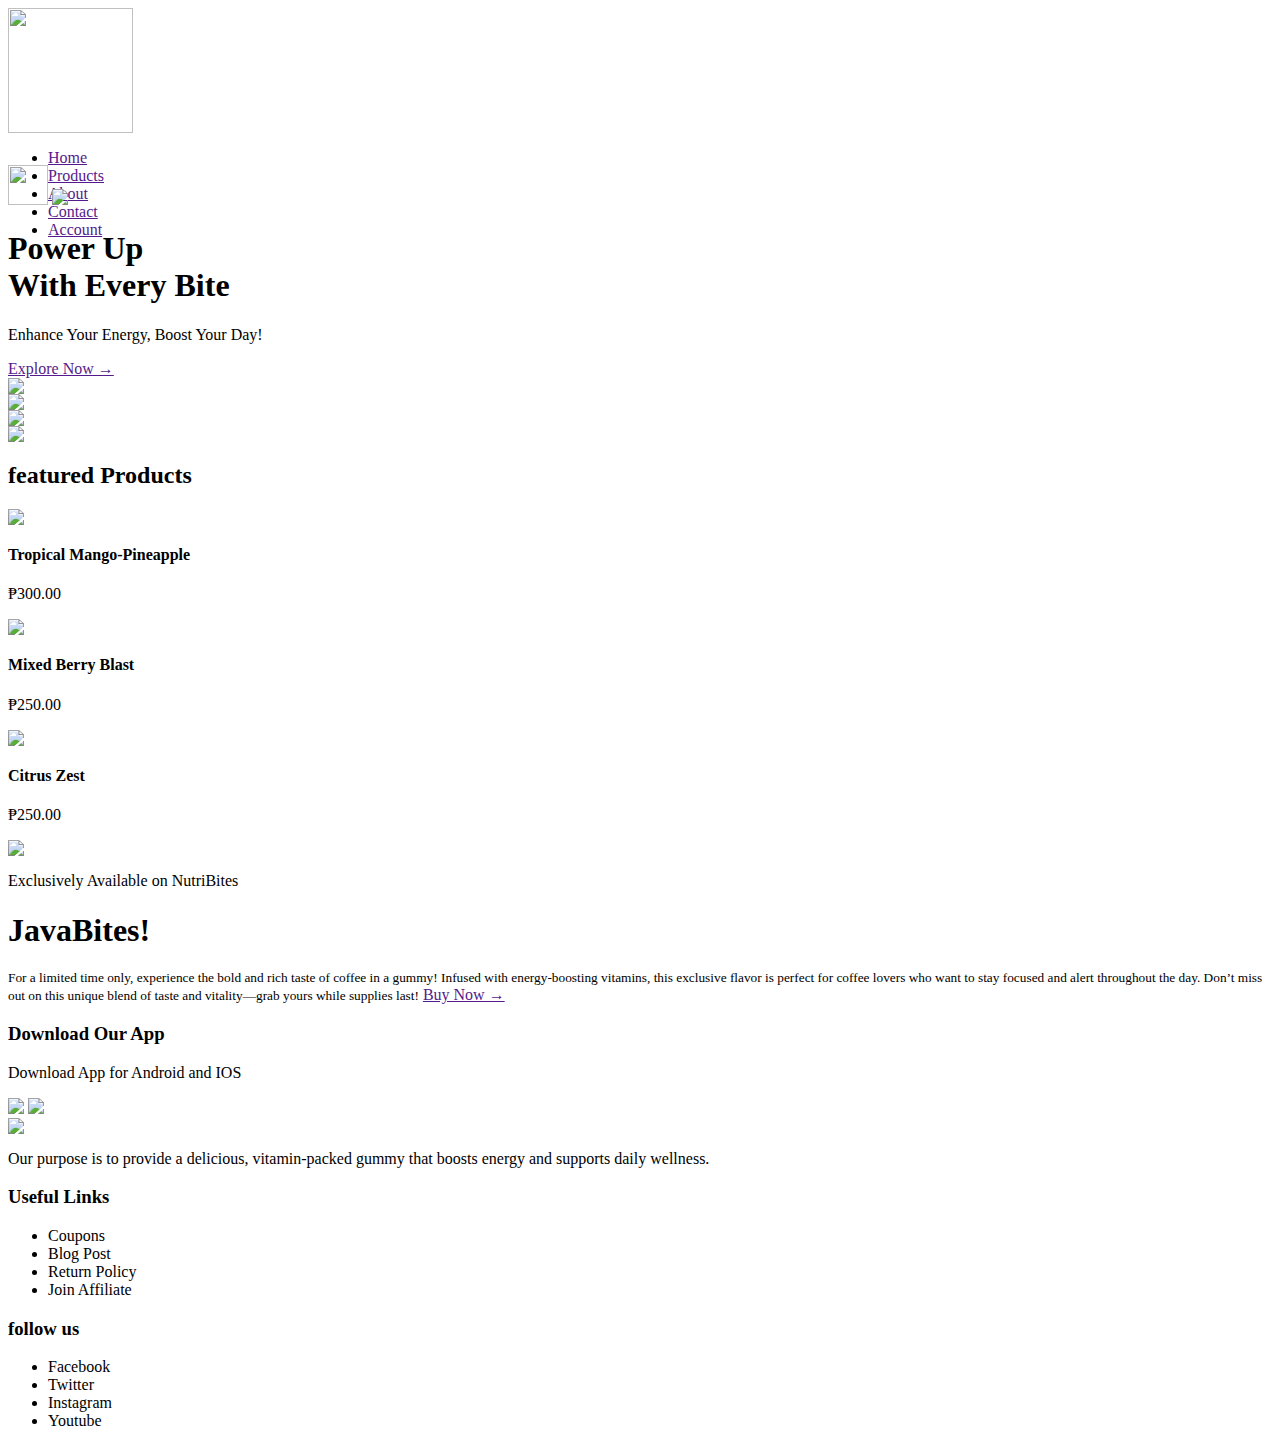
==== index.html @ b1a6cb75 "Add files via upload" ====
<! DOCTYPE html>
<html lang="en">
<head>
    <meta charset="UTF-8">
    <meta name="viewport" content="width=device-width, initial-scale=1.0">
    <title>NutriBites | Ecommerce</title>
    <link rel="stylesheet" href="style.css">
    <link rel="preconnect" href="https://fonts.googleapis.com">
<link rel="preconnect" href="https://fonts.gstatic.com" crossorigin>
<link href="https://fonts.googleapis.com/css2?family=Montserrat:ital,wght@0,100..900;1,100..900&display=swap" rel="stylesheet">

</head>
<body>

<div class="header">
    <div class="container">
        <div class="navbar">
            <div class="logo">
                <img src="images/logo.png" width="125px">
            </div>
            <nav>
                <ul id="MenuItems">
                    <li><a href="">Home</a></li>
                    <li><a href="">Products</a></li>
                    <li><a href="">About</a></li>
                    <li><a href="">Contact</a></li>
                    <li><a href="">Account</a></li>
                </ul>
            </nav>
            <img src="images/cart.png" width="40px" height="40px">
            <img src="images/menu.png" class="menu-icon" onclick="menutoggle()">
        </div>
        <div class="row">
            <div class="col-2">
                <h1>Power Up<br>With Every Bite</h1>
                <p>Enhance Your Energy, Boost Your Day!</p>
                <a href="" class="btn">Explore Now &#8594;</a>
            </div>
            <div class="col-2">
                <img src="images/image1.png">
            </div>
        </div>
    </div>
</div>

<!---- featured categories ---->
<div class="categories">
    <div class="small-container">
        <div class="row">
            <div class="col-3">
                <img src="images/image2.png">
            </div>
        <div class="col-3">
            <img src="images/image3.png">
        </div>
        <div class="col-3">
            <img src="images/image4.png">
        </div>
       </div>
    </div>

</div>
<!---- featured products ---->
 <div class="small-container">
    <h2 class="title">featured Products</h2>
    <div class="row">
        <div class="col-4">
            <img src="images/image5.png">
            <h4>Tropical Mango-Pineapple</h4>
            <p>₱300.00</p>
        </div>
        <div class="col-4">
            <img src="images/image6.png">
            <h4>Mixed Berry Blast</h4>
            <p>₱250.00</p>
        </div>
        <div class="col-4">
            <img src="images/image7.png">
            <h4>Citrus Zest</h4>
            <p>₱250.00</p>
        </div>
    </div>
</div>
<!--offer-->
<div class="offer">
    <div class="small-container">
        <div class="row">
            <div class="col-2">
                <img src="images/image8.png" class="offer-img">
            </div>
            <div class="col-2">
                <p>Exclusively Available on NutriBites</p>
                <h1>JavaBites!</h1>
                <small>For a limited time only, experience the bold and rich taste of coffee in a gummy! Infused with energy-boosting vitamins, this exclusive flavor is perfect for coffee lovers who want to stay focused and alert throughout the day. Don’t miss out on this unique blend of taste and vitality—grab yours while supplies last!</small>
                <a href="" class="btn">Buy Now &#8594;</a>
            </div>
        </div>
    </div>
</div>

<!--footer-->

<div class="footer">
    <div class="container">
        <div class="row">
            <div class="footer-col-1">
                <h3>Download Our App</h3>
                <p>Download App for Android and IOS</p>
                <div class="app-logo">
                    <img src="images/playstore.png">
                    <img src="images/appstore.png">
                </div>
            </div>
            <div class="footer-col-2">
                <img src="images/logo.png">
                <p>Our purpose is to provide a delicious, vitamin-packed gummy that boosts energy and supports daily wellness.</p>
            </div>
             <div class="footer-col-3">
                <h3>Useful Links</h3>
                <ul>
                    <li>Coupons</li>
                    <li>Blog Post</li>
                    <li>Return Policy</li>
                    <li>Join Affiliate</li>
                </ul>
             </div>
             <div class="footer-col-4">
                <h3>follow us</h3>
                <ul>
                    <li>Facebook</li>
                    <li>Twitter</li>
                    <li>Instagram</li>
                    <li>Youtube</li>
                </ul>
             </div>
        </div>
    </div>
</div>

<!--js for toggle menu--> 
<script>
    var MenuItems = document.getElementById("MenuItems");

    MenuItems.style.maxHeight = "0px";
    
    function menutoggle(){
        if(MenuItems.style.maxHeight == "0px")
    {
        MenuItems.style.maxHeight = "200px";
    }
    else
    {
        MenuItems.style.maxHeight = "0px";
    }
    }
    </script>

</body>
</html>
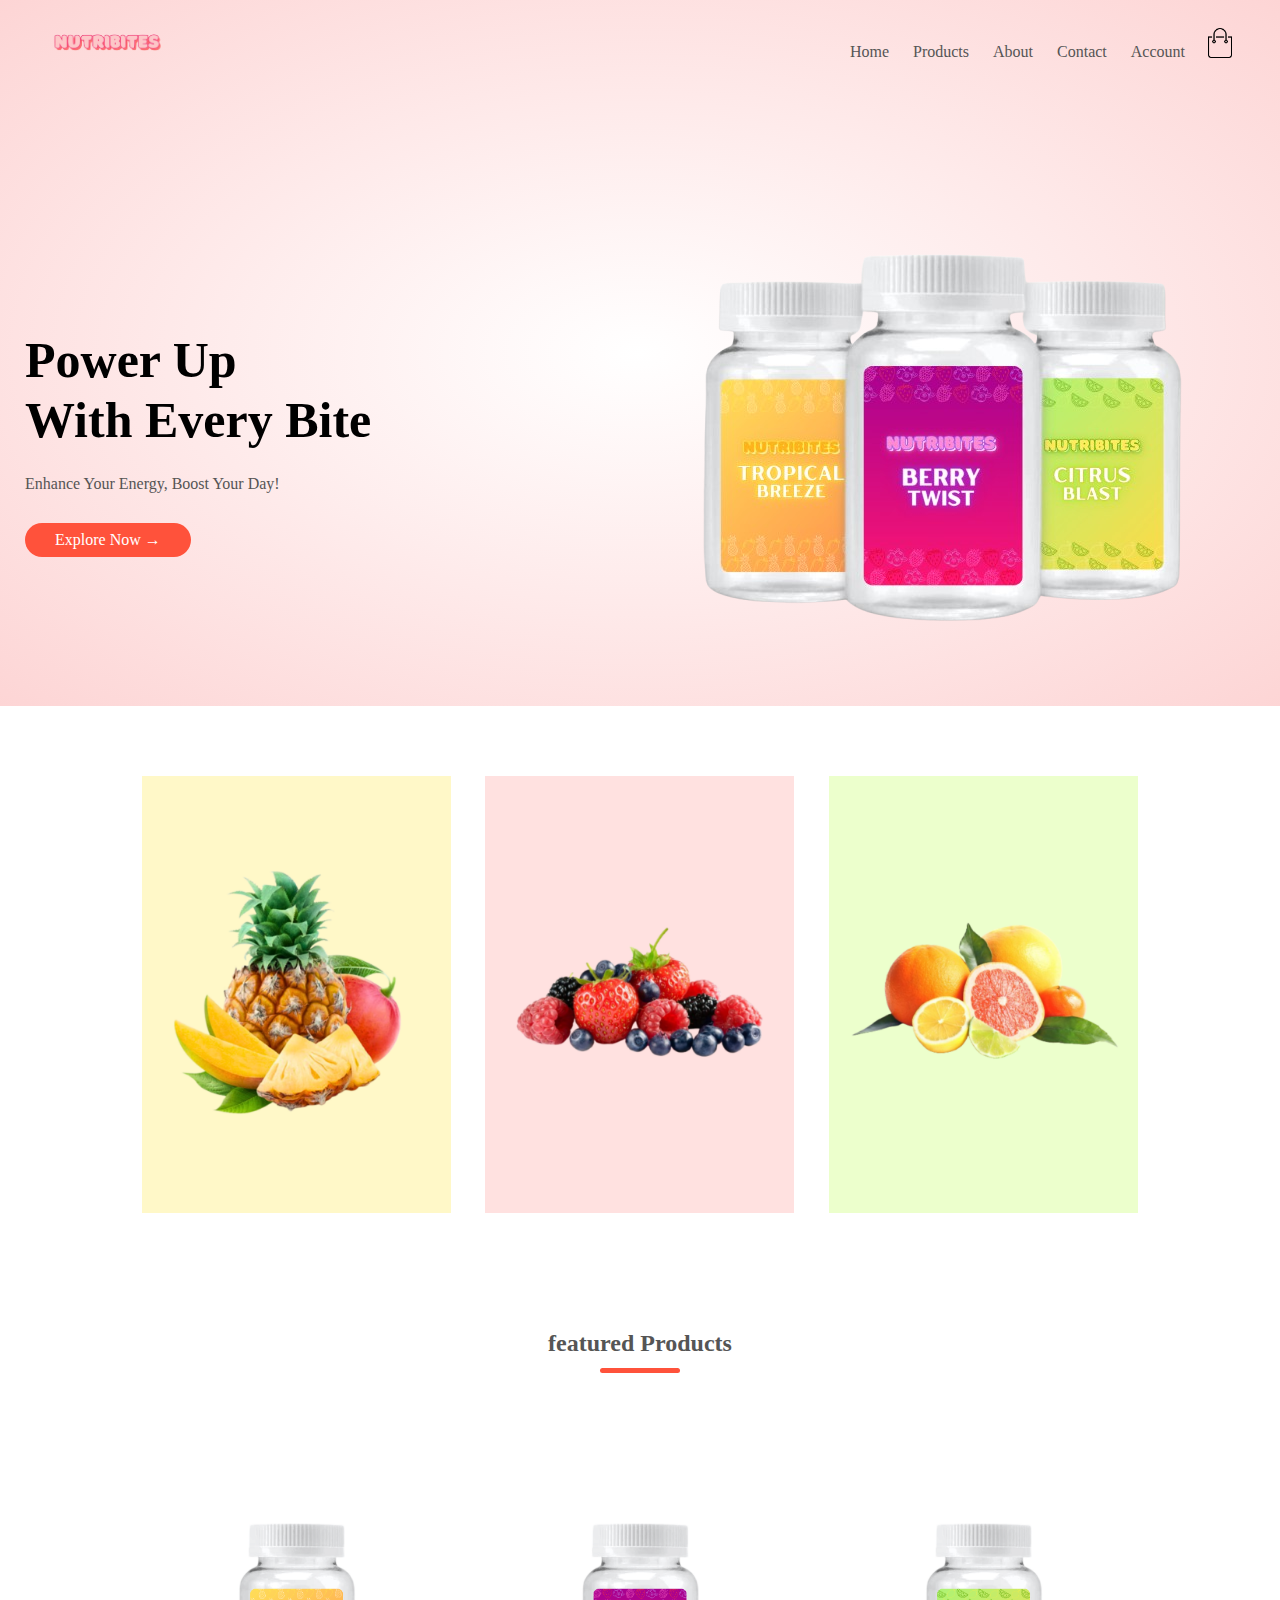
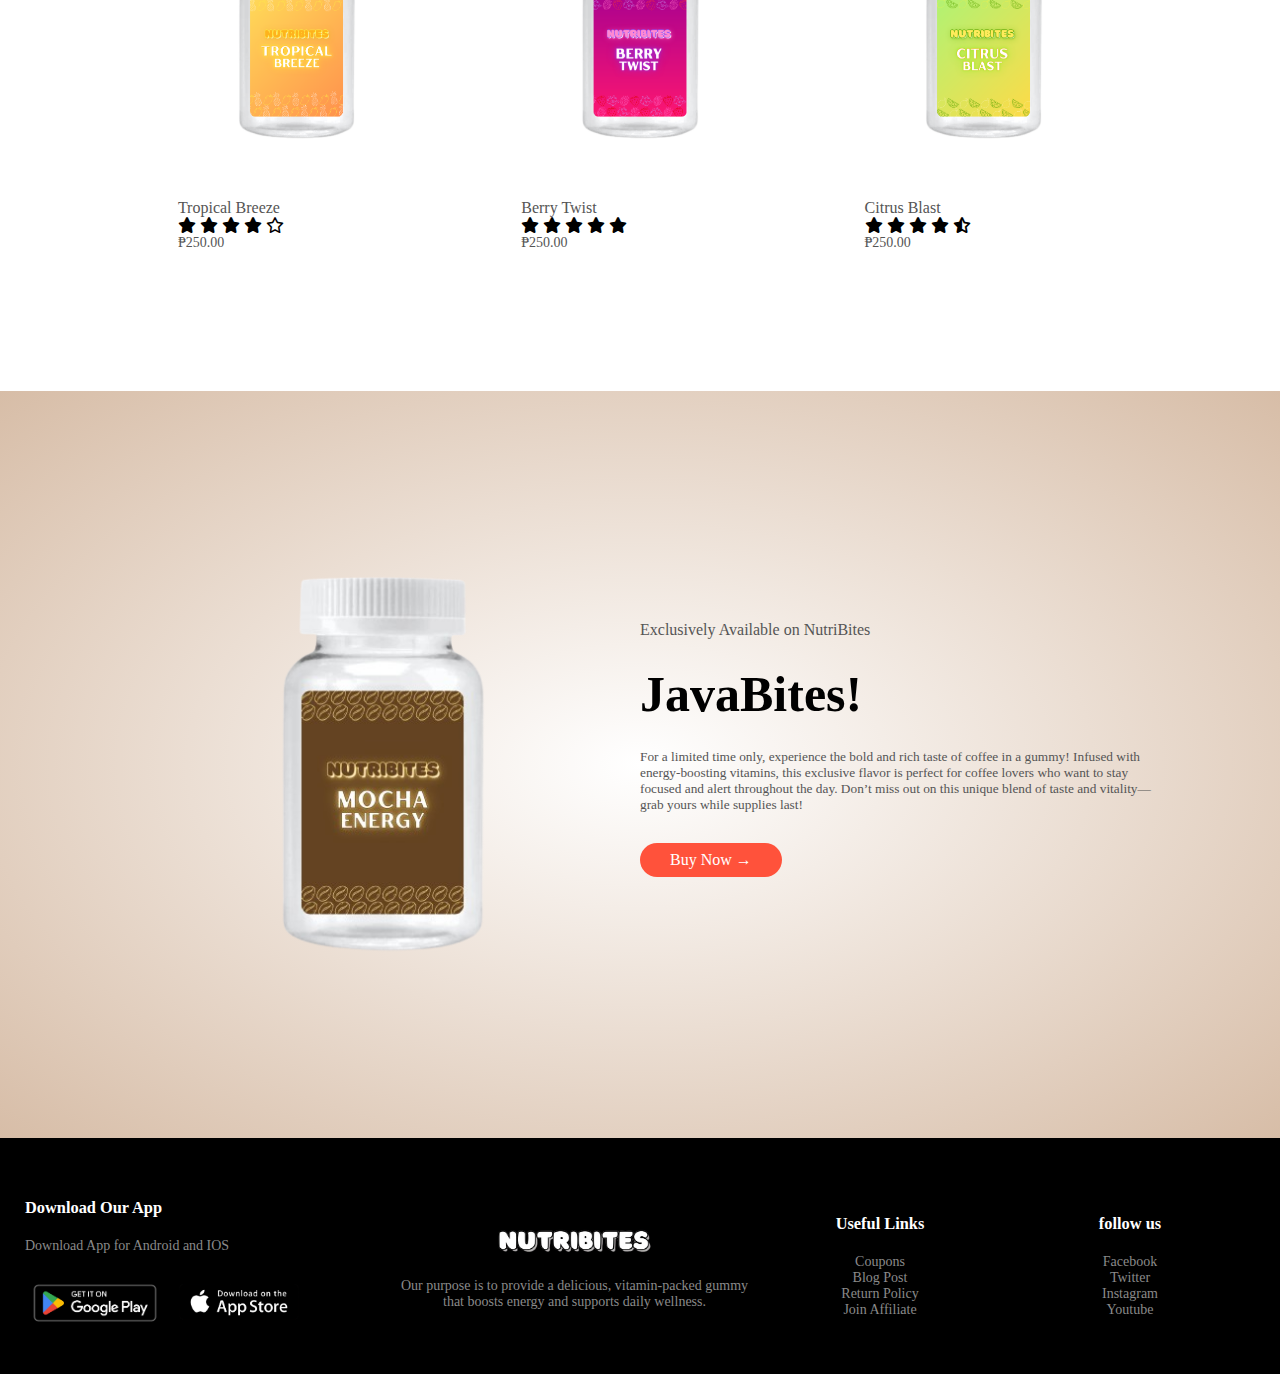
==== commit 7fd504f1: "Add files via upload" ====
--- a/index.html
+++ b/index.html
@@ -6,8 +6,9 @@
     <title>NutriBites | Ecommerce</title>
     <link rel="stylesheet" href="style.css">
     <link rel="preconnect" href="https://fonts.googleapis.com">
-<link rel="preconnect" href="https://fonts.gstatic.com" crossorigin>
-<link href="https://fonts.googleapis.com/css2?family=Montserrat:ital,wght@0,100..900;1,100..900&display=swap" rel="stylesheet">
+    <link rel="preconnect" href="https://fonts.gstatic.com" crossorigin>
+    <link href="https://fonts.googleapis.com/css2?family=Poppins:wght@300;400;500;600;700&display=swap" rel="stylesheet">
+<link rel="stylesheet" href="https://cdnjs.cloudflare.com/ajax/libs/font-awesome/6.6.0/css/all.min.css">
 
 </head>
 <body>
@@ -16,18 +17,18 @@
     <div class="container">
         <div class="navbar">
             <div class="logo">
-                <img src="images/logo.png" width="125px">
+                <a href="index.html"><img src="images/logo.png" width="125px"></a>
             </div>
             <nav>
                 <ul id="MenuItems">
-                    <li><a href="">Home</a></li>
-                    <li><a href="">Products</a></li>
-                    <li><a href="">About</a></li>
-                    <li><a href="">Contact</a></li>
-                    <li><a href="">Account</a></li>
+                    <li><a href="index.html">Home</a></li>
+                    <li><a href="products.html">Products</a></li>
+                    <li><a href="about.html">About</a></li>
+                    <li><a href="contact.html">Contact</a></li>
+                    <li><a href="account.html">Account</a></li>
                 </ul>
             </nav>
-            <img src="images/cart.png" width="40px" height="40px">
+            <a href="cart.html"><img src="images/cart.png" width="30px" height="30px"></a>
             <img src="images/menu.png" class="menu-icon" onclick="menutoggle()">
         </div>
         <div class="row">
@@ -65,18 +66,39 @@
     <h2 class="title">featured Products</h2>
     <div class="row">
         <div class="col-4">
-            <img src="images/image5.png">
-            <h4>Tropical Mango-Pineapple</h4>
-            <p>₱300.00</p>
+            <a href="product-details.html"><img src="images/image5.png"></a>
+            <a href="product-details.html"><h4>Tropical Breeze</h4></a>
+         <div class="rating">
+            <i class="fa-solid fa-star"></i>
+            <i class="fa-solid fa-star"></i>
+            <i class="fa-solid fa-star"></i>
+            <i class="fa-solid fa-star"></i>
+            <i class="fa-regular fa-star"></i>
+        </div>
+            <p>₱250.00</p>
         </div>
         <div class="col-4">
             <img src="images/image6.png">
-            <h4>Mixed Berry Blast</h4>
+            <h4>Berry Twist</h4>
+            <div class="rating">
+                <i class="fa-solid fa-star"></i>
+                <i class="fa-solid fa-star"></i>
+                <i class="fa-solid fa-star"></i>
+                <i class="fa-solid fa-star"></i>
+                <i class="fa-solid fa-star"></i>
+            </div>
             <p>₱250.00</p>
         </div>
         <div class="col-4">
             <img src="images/image7.png">
-            <h4>Citrus Zest</h4>
+            <h4>Citrus Blast</h4>
+            <div class="rating">
+                <i class="fa-solid fa-star"></i>
+                <i class="fa-solid fa-star"></i>
+                <i class="fa-solid fa-star"></i>
+                <i class="fa-solid fa-star"></i>
+                <i class="fa-solid fa-star-half-stroke"></i>
+            </div>
             <p>₱250.00</p>
         </div>
     </div>
@@ -86,12 +108,13 @@
     <div class="small-container">
         <div class="row">
             <div class="col-2">
-                <img src="images/image8.png" class="offer-img">
+                <img src="images/product8.png" class="offer-img">
             </div>
             <div class="col-2">
                 <p>Exclusively Available on NutriBites</p>
                 <h1>JavaBites!</h1>
                 <small>For a limited time only, experience the bold and rich taste of coffee in a gummy! Infused with energy-boosting vitamins, this exclusive flavor is perfect for coffee lovers who want to stay focused and alert throughout the day. Don’t miss out on this unique blend of taste and vitality—grab yours while supplies last!</small>
+                <br>
                 <a href="" class="btn">Buy Now &#8594;</a>
             </div>
         </div>
@@ -112,7 +135,7 @@
                 </div>
             </div>
             <div class="footer-col-2">
-                <img src="images/logo.png">
+                <img src="images/logo2.png">
                 <p>Our purpose is to provide a delicious, vitamin-packed gummy that boosts energy and supports daily wellness.</p>
             </div>
              <div class="footer-col-3">
--- a/style.css
+++ b/style.css
@@ -0,0 +1,290 @@
+*{
+    margin: 0;
+    padding: 0;
+    box-sizing: border-box;
+}
+
+body{
+        font-family: "Montserrat", serif;
+}
+
+.navbar{
+    display: flex;
+    align-items: center;
+    padding: 20px;
+}
+nav{
+    flex: 1;
+    text-align: right;
+
+}
+nav ul{
+    display: inline-block;
+    list-style-type: none;
+}
+nav ul li{
+    display: inline-block;
+    margin-right: 20px;
+}
+a{
+    text-decoration: none;
+    color: #555;
+}
+p{
+    color:#555;
+}
+.container{
+    max-width: 1300px;
+    margin: auto;
+    padding-left: 25px;
+    padding-right: 25px;
+}
+.row{
+    display: flex;
+    align-items: center;
+    flex-wrap: wrap;
+    justify-content: space-around;
+}
+.col-2{
+    flex-basis: 50%;
+    min-width: 300px;
+}
+.col-2 img{
+    max-width: 100%;
+    padding: 50px 0;
+}
+.col-2 h1{
+    font-size: 50px;
+    line-height: 60px;
+    margin: 25px 0;
+}
+.btn{
+    display: inline-block;
+    background: #ff523b;
+    color: #fff;
+    padding: 8px 30px;
+    margin: 30px 0;
+    border-radius: 30px;
+    transition: background 0.5s;
+}
+
+.btn:hover{
+    background: #563434;
+
+}
+.header{
+    background: radial-gradient(#fff,#fdd5d5);
+}
+.header .row{
+    margin-top: 100px;
+}
+.categories{
+    margin: 70px 0;
+}
+.col-3{
+    flex-basis: 30%;
+    min-width: 250px;
+    margin-bottom: 30px;
+}
+.col-3 img{
+    width: 100%;
+}
+.small-container{
+    max-width: 1080px;
+    margin: auto;
+    padding-left: 25px;
+    padding-right: 25px;
+}
+.col-4{
+    flex-basis: 25%;
+    padding: 10px;
+    min-width: 200px;
+    margin-bottom: 50px;
+    transition: transform 0.5s;
+}
+.col-4 img{
+    width: 100%;
+}
+.title{
+    text-align: center;
+    margin: 0 auto 80px;
+    position: relative;
+    line-height: 60px;
+    color: #555;
+}
+.title::after{
+    content: '';
+    background: #ff523b;
+    width: 80px;
+    height: 5px;
+    border-radius: 5px;
+    position: absolute;
+    bottom: 0;
+    left: 50%;
+    transform: translate(-50%);
+}
+h4{
+    color: #555;
+    font-weight: normal;
+}
+.col-4 p{
+    font-size: 14px;
+}
+
+.col-4:hover{
+    transform: translateY(-5px);
+}
+
+/*--offer--*/
+
+.offer{
+    background: radial-gradient(#fff,#d7bda7);
+    margin-top: 80px;
+    padding: 30px 0;
+}
+
+.col-2 .offer-img{
+    padding: 50px;
+}
+small{
+    color: #555;
+}
+
+.menu-icon{
+    width: 28px;
+    margin-left: 20px;
+    display: none;
+}
+
+/*--footer--*/
+
+.footer{
+    background: #000;
+    color: #8a8a8a;
+    font-size: 14px;
+    padding: 60px 0 20px;
+}
+.footer p{
+    color: #8a8a8a;
+}
+.footer h3{
+    color: #fff;
+    margin-bottom: 20px;
+}
+.footer-col-1, .footer-col-2, .footer-col-3, .footer-col-4{
+    min-width: 250px;
+    margin-bottom: 20px;
+}
+.footer-col-1{
+    flex-basis: 30%;
+}
+.footer-col-2{
+    flex: 1;
+    text-align: center;
+}
+.footer-col-2 img{
+    width: 180px;
+    margin-bottom: 20px;
+}
+.footer-col-3, .footer-col-4{
+    flex-basis: 12%;
+    text-align: center;
+}
+ul{
+    list-style-type: none;
+}
+.app-logo{
+    margin-top: 20px;
+}
+.app-logo img{
+    width: 140px;
+}
+
+/*--media query for menu--*/
+
+@media only screen and (max-width: 800px){
+
+    nav ul{
+        position: absolute;
+        top: 70px;
+        left: 0;
+        background: #333;
+        width: 100%;
+        overflow: hidden;
+        transition: max-height 0.5s;
+
+    }
+    nav ul li{
+        display: block;
+        margin-right: 50px;
+        margin-top: 10px;
+        margin-bottom: 10px;
+    }
+    nav ul li a{
+        color: #fff;
+    }
+    .menu-icon{
+        display: block;
+        cursor: pointer;
+    }
+}
+/*--all products page--*/
+
+.row-2{
+    justify-content:  space-between;
+    margin: 100px auto 50px;
+}
+select{
+    border: 1px solid #ff523b;
+    padding: 5px;
+}
+select:focus{
+    outline: none;
+}
+.page-btn{
+    margin: 0 auto 80px;
+
+}
+.page-btn span{
+    display: inline-block;
+    border: 1px solid #ff523b;
+    margin-left: 10px;
+    width: 40px;
+    height: 40px;
+    text-align: center;
+    line-height: 40px;
+    cursor: pointer;
+}
+.page-btn span:hover{
+    background: #ff523b;
+    color: #fff;
+}
+
+/*--single product details--*/
+
+.single-product{
+    margin-top: 80px;
+}
+.single-product .col-2 img{
+    padding: 0;
+}
+.single-product .col-2{
+    padding: 20px;
+}
+.single-product h4{
+    margin: 20px 0;
+    font-size: 22px;
+    
+
+}
+
+/*--media query for less than 600 screen size--*/
+@media only screen and (max-width: 600px){
+    .row{
+        text-align: center;
+    }
+    .col-2, .col-3, .col-4{
+        flex-basis: 100%;
+}
+
+}